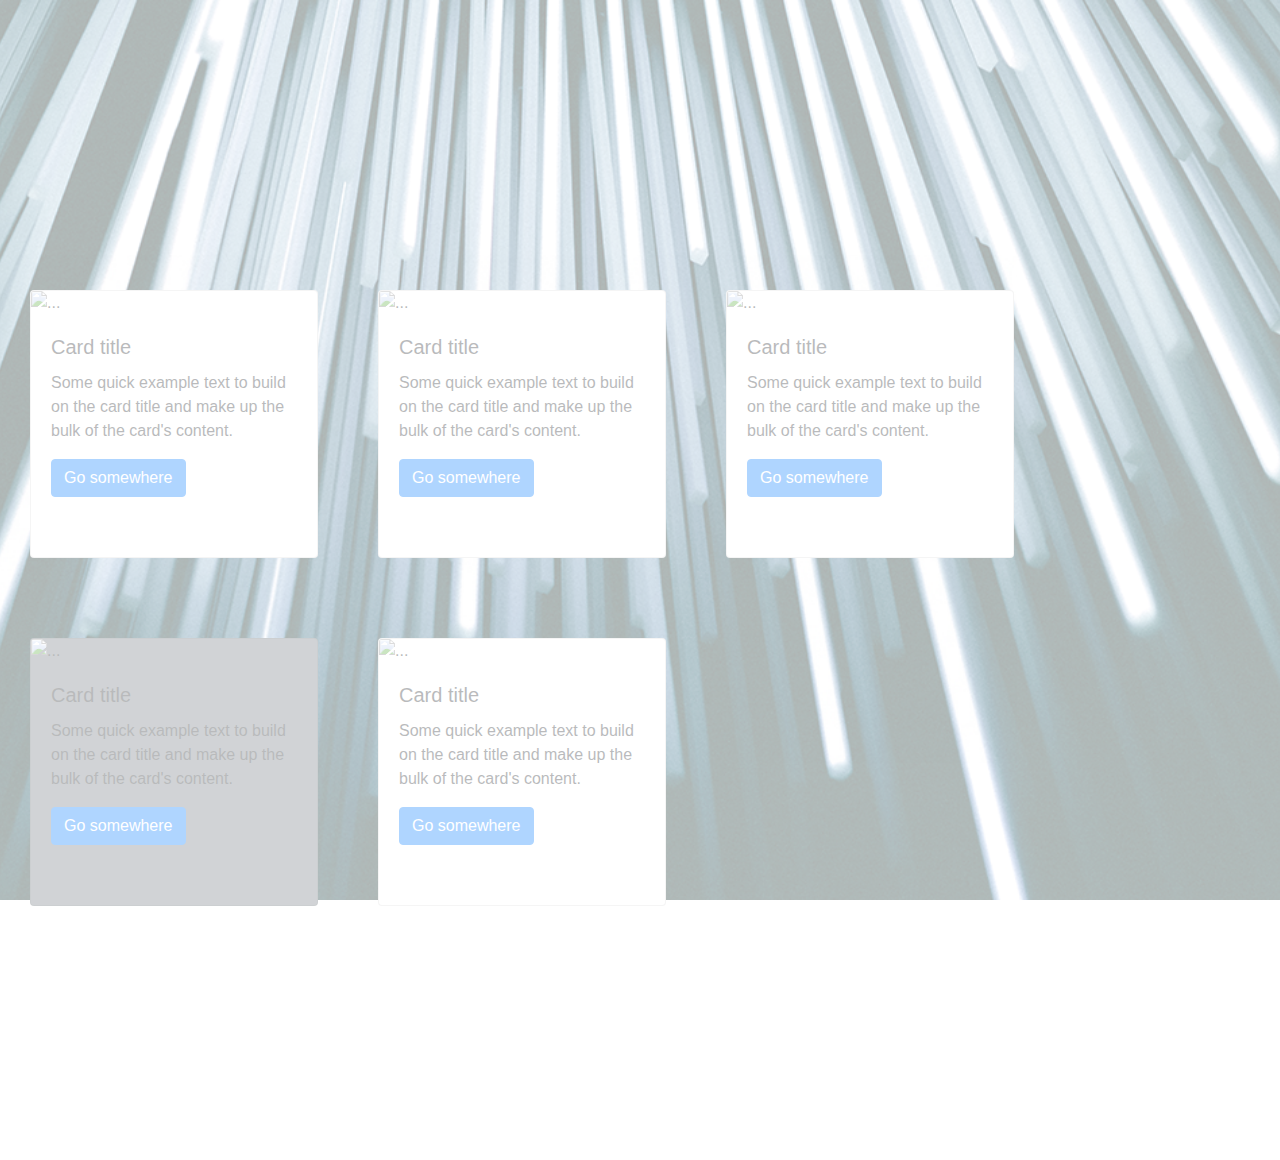
==== portfolio.html @ 7cf5228b "the beginning" ====
<!DOCTYPE html>
<html lang="en">
<head>
  <meta charset="UTF-8">
  <meta name="viewport" content="width=device-width, initial-scale=1, shrink-to-fit=no">
  <meta http-equiv="x-ua-compatible" content="ie=edge">
  <title>Taylor Osborn</title>
  
  <link rel="icon" href="img/to-favicon.ico" type="image/x-icon">
  <link rel="stylesheet" href="css/portfolio.css">
  <link rel="stylesheet" href="css/slicknav.min.css">
  <link rel="stylesheet" href="https://stackpath.bootstrapcdn.com/bootstrap/4.3.1/css/bootstrap.min.css">
  <link href="https://fonts.googleapis.com/css?family=Fjalla+One&display=swap" rel="stylesheet">
  
</head>


<div class="background"></div>

<div class="foreground">
<div class="container" id="gallery-main">

  <div class="row" id="gallery1">

    <div class="card" style="width: 18rem;">
  <img src="..." class="card-img-top" alt="...">
  <div class="card-body">
    <h5 class="card-title">Card title</h5>
    <p class="card-text">Some quick example text to build on the card title and make up the bulk of the card's content.</p>
    <a href="#" class="btn btn-primary">Go somewhere</a>
  </div>
</div>

<div class="card" style="width: 18rem;">
  <img src="..." class="card-img-top" alt="...">
  <div class="card-body">
    <h5 class="card-title">Card title</h5>
    <p class="card-text">Some quick example text to build on the card title and make up the bulk of the card's content.</p>
    <a href="#" class="btn btn-primary">Go somewhere</a>
  </div>
</div>

<div class="card" style="width: 18rem;">
  <img src="..." class="card-img-top" alt="...">
  <div class="card-body">
    <h5 class="card-title">Card title</h5>
    <p class="card-text">Some quick example text to build on the card title and make up the bulk of the card's content.</p>
    <a href="#" class="btn btn-primary">Go somewhere</a>
  </div>
</div>

  </div>

  <div class="row" id="gallery2">

    <div class="card bg-secondary" style="width: 18rem;">
      <img src="..." class="card-img-top" alt="...">
      <div class="card-body">
        <h5 class="card-title">Card title</h5>
        <p class="card-text">Some quick example text to build on the card title and make up the bulk of the card's content.</p>
        <a href="#" class="btn btn-primary">Go somewhere</a>
      </div>
    </div>
    
    <div class="card" style="width: 18rem;">
      <img src="..." class="card-img-top" alt="...">
      <div class="card-body">
        <h5 class="card-title">Card title</h5>
        <p class="card-text">Some quick example text to build on the card title and make up the bulk of the card's content.</p>
        <a href="#" class="btn btn-primary">Go somewhere</a>
      </div>
    </div>
  </div>
</div>
</div>

</body>


<script src="https://stackpath.bootstrapcdn.com/bootstrap/4.3.1/js/bootstrap.min.js" ></script>
  <script src="https://code.jquery.com/jquery-3.4.1.js"></script>
  <script type="text/javascript" src="js/jquery.slicknav.min.js"></script>

  <!--Navbar-->
  <script type="text/javascript">
  $(document).ready(function(){
    $('#menu').slicknav();
  });
  </script>

<script type="text/javascript">
  $(document).ready(function() {
      $("body").css("display", "none");
   
      $("body").fadeIn(2000);
   
      $("a#link").click(function(event){
          event.preventDefault();
          linkLocation = this.href;
          $("body").fadeOut(1000, redirectPage);      
      });
           
      function redirectPage() {
          window.location = linkLocation;
      }
  });
  </script>
 
 

</body>
</html>
---- css/portfolio.css ----
body { display: none; }

body {
  background-color: black;
  font-family: 'consolas';
}

body, html {
    height: 100%;
    margin:0;
}

#gallery-main {
  z-index: 100;
  position: absolute;
}

.foreground { 
  background-color: transparent;
  position: relative;
  width:100%;
  height:100%;
  z-index:2;
  margin-top: -50%;
}

.background {
  background-image: url("../img/page2.jpg");
  height: 100%;
  background-position: center;
  background-repeat: no-repeat;
  background-size: cover;
  position: relative;
}

.card {   
  
  margin-top: 30px; 
  margin-left: 30px;
  margin-right: 30px;
  margin-bottom: 50px;
  padding-bottom: 40px;
}
@media screen and (max-width: 800px) {
  .column {
    flex: 100%;
    max-width: 100%;
  }

    #text {
      text-align: center;
      z-index: 3;
      font-family: 'consolas';
      position: absolute;
      margin-left: 18%;
      margin-top: -25px;
    }
    
    #t {
    color: rgb(235, 235, 18);
    font-size: 70px;
    }
    
    #stack {
    color: rgb(27, 146, 226);
    font-size: 45px;
    }
    
    #first {
    color:rgb(255, 136, 0);
    font-size: 25px;
    }
  


  .slicknav_menu {
    position: relative;
  }

}
/* Responsive layout - makes the two columns stack on top of each other instead of next to each other */
@media screen and (max-width: 600px) {
  .column {
    flex: 100%;
    max-width: 100%;
  }

  .foreground { 
    background-color: transparent;
    position: relative;
    width:100%;
    height:100%;
    z-index:2;
    margin-top: -175%;
  }

  .slicknav_menu {
    position: relative;
  }

  #text {
    text-align: center;
    z-index: 3;
    font-family: 'consolas';
    position: absolute;
    margin-left: 5%;
    margin-top: -25px;
  }
  
  #t {
  color: rgb(235, 235, 18);
  font-size: 70px;
  }
  
  #stack {
  color: rgb(27, 146, 226);
  font-size: 45px
  }
  
  #first {
  color:rgb(255, 136, 0);
  font-size: 25px;
  }

  

.slicknav_menu {
  position: relative;
}

}
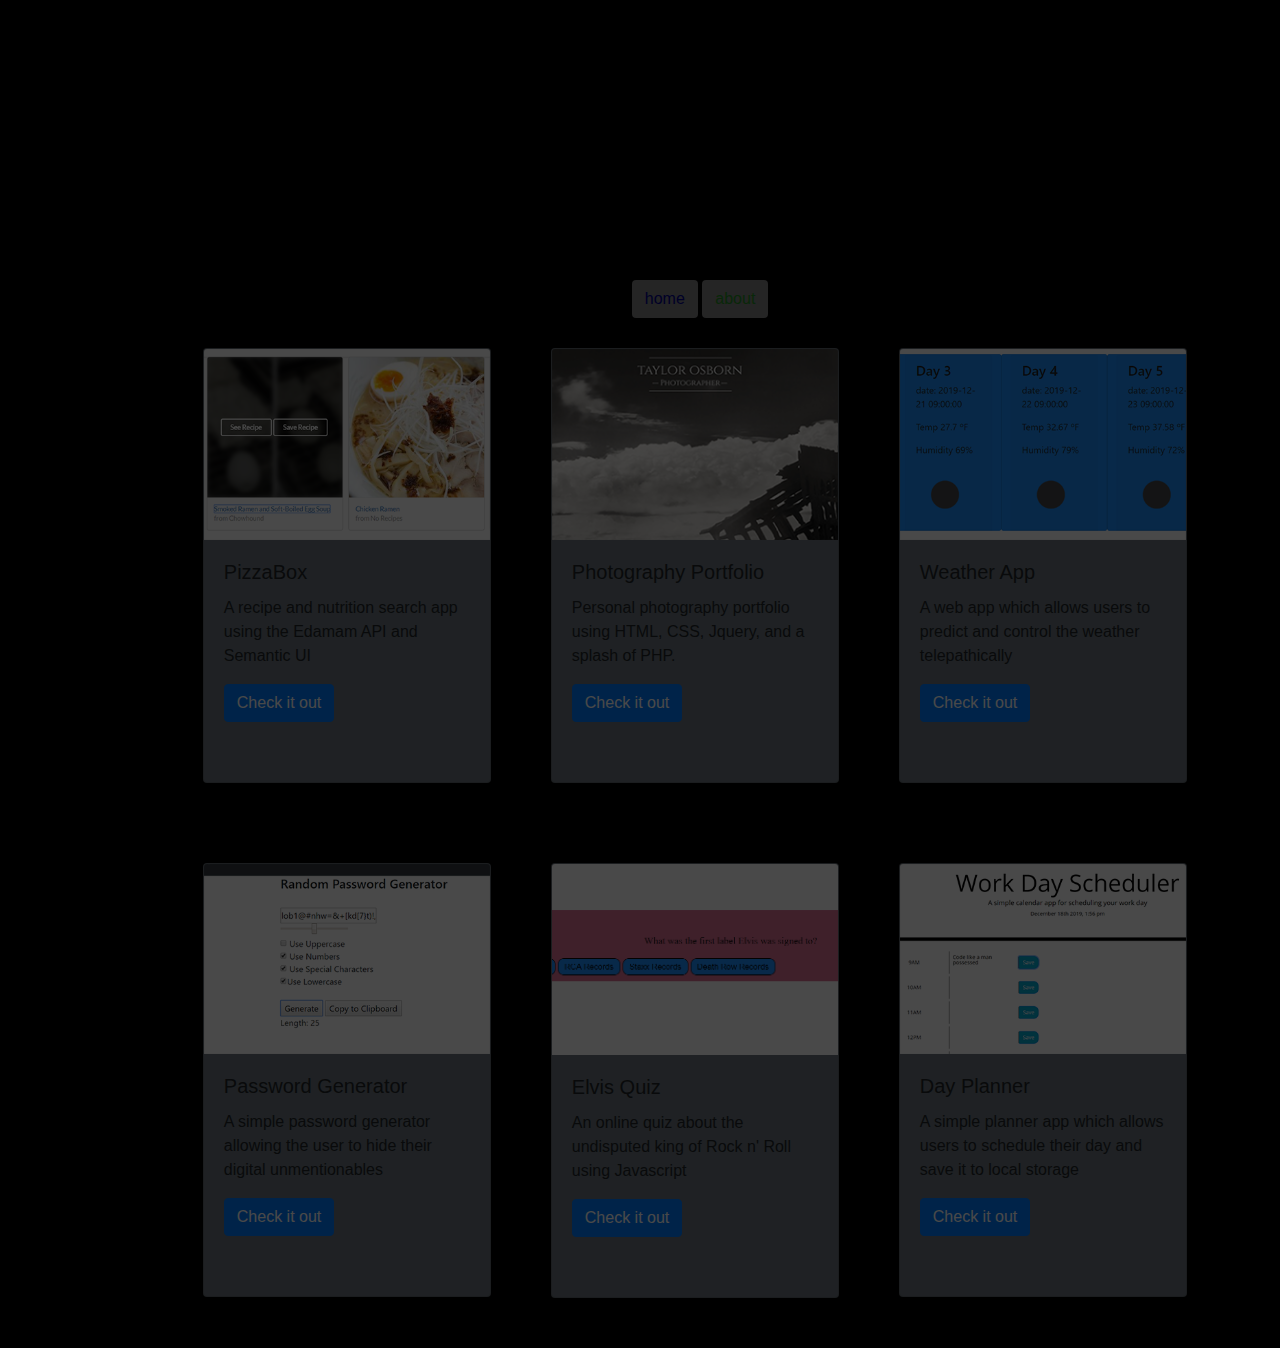
==== commit 3f7e1c21: "finished portfolio" ====
--- a/portfolio.html
+++ b/portfolio.html
@@ -19,33 +19,36 @@
 
 <div class="foreground">
 <div class="container" id="gallery-main">
-
+  <div class="navbuttons">
+  <a class="btn" href="index.html" style="background-color: gray; color: darkblue" id="link">home</a>
+  <a class="btn" href="about.html" style="background-color: gray; color: forestgreen" id="link">about</a>
+</div>
   <div class="row" id="gallery1">
 
-    <div class="card" style="width: 18rem;">
-  <img src="..." class="card-img-top" alt="...">
+    <div class="card bg-secondary" style="width: 18rem; height: 25%" >
+  <img src="img/pizzabox.png" class="card-img-top" alt="..." >
   <div class="card-body">
-    <h5 class="card-title">Card title</h5>
-    <p class="card-text">Some quick example text to build on the card title and make up the bulk of the card's content.</p>
-    <a href="#" class="btn btn-primary">Go somewhere</a>
+    <h5 class="card-title">PizzaBox</h5>
+    <p class="card-text">A recipe and nutrition search app using the Edamam API and Semantic UI</p>
+    <a href="https://trafaelosborn.github.io/PizzaBox/" class="btn btn-primary">Check it out</a>
   </div>
 </div>
 
-<div class="card" style="width: 18rem;">
-  <img src="..." class="card-img-top" alt="...">
+<div class="card bg-secondary" style="width: 18rem; height: 25%" >
+  <img src="img/photoportfolio.png" class="card-img-top" alt="..." >
   <div class="card-body">
-    <h5 class="card-title">Card title</h5>
-    <p class="card-text">Some quick example text to build on the card title and make up the bulk of the card's content.</p>
-    <a href="#" class="btn btn-primary">Go somewhere</a>
+    <h5 class="card-title">Photography Portfolio</h5>
+    <p class="card-text">Personal photography portfolio using HTML, CSS, Jquery, and a splash of PHP.</p>
+    <a href="http://www.thetaylorosborn.com/" class="btn btn-primary">Check it out</a>
   </div>
 </div>
 
-<div class="card" style="width: 18rem;">
-  <img src="..." class="card-img-top" alt="...">
+<div class="card bg-secondary" style="width: 18rem; height: 25%" >
+  <img src="img/weather.png" class="card-img-top" alt="..." >
   <div class="card-body">
-    <h5 class="card-title">Card title</h5>
-    <p class="card-text">Some quick example text to build on the card title and make up the bulk of the card's content.</p>
-    <a href="#" class="btn btn-primary">Go somewhere</a>
+    <h5 class="card-title">Weather App</h5>
+    <p class="card-text">A web app which allows users to predict and control the weather telepathically</p>
+    <a href="https://trafaelosborn.github.io/WeatherApp/" class="btn btn-primary">Check it out</a>
   </div>
 </div>
 
@@ -53,25 +56,37 @@
 
   <div class="row" id="gallery2">
 
-    <div class="card bg-secondary" style="width: 18rem;">
-      <img src="..." class="card-img-top" alt="...">
+    <div class="card bg-secondary" style="width: 18rem; height: 25%" >
+      <img src="img/password.png" class="card-img-top" alt="..." >
       <div class="card-body">
-        <h5 class="card-title">Card title</h5>
-        <p class="card-text">Some quick example text to build on the card title and make up the bulk of the card's content.</p>
-        <a href="#" class="btn btn-primary">Go somewhere</a>
+        <h5 class="card-title">Password Generator</h5>
+        <p class="card-text">A simple password generator allowing the user to hide their digital unmentionables</p>
+        <a href="https://trafaelosborn.github.io/passwordGenerator/" class="btn btn-primary">Check it out</a>
       </div>
     </div>
     
-    <div class="card" style="width: 18rem;">
-      <img src="..." class="card-img-top" alt="...">
+    <div class="card bg-secondary" style="width: 18rem; height: 25%" >
+      <img src="img/elvis.png" class="card-img-top" alt="..." >
       <div class="card-body">
-        <h5 class="card-title">Card title</h5>
-        <p class="card-text">Some quick example text to build on the card title and make up the bulk of the card's content.</p>
-        <a href="#" class="btn btn-primary">Go somewhere</a>
+        <h5 class="card-title">Elvis Quiz</h5>
+        <p class="card-text">An online quiz about the undisputed king of Rock n' Roll using Javascript</p>
+        <a href="https://trafaelosborn.github.io/Quiz/" class="btn btn-primary">Check it out</a>
       </div>
     </div>
+
+    <div class="card bg-secondary" style="width: 18rem; height: 25%" >
+      <img src="img/calendar.png" class="card-img-top" alt="..." >
+      <div class="card-body">
+        <h5 class="card-title">Day Planner</h5>
+        <p class="card-text">A simple planner app which allows users to schedule their day and save it to local storage</p>
+        <a href="https://trafaelosborn.github.io/Calendar/" class="btn btn-primary">Check it out</a>
+      </div>
+    </div>
+    
   </div>
+  
 </div>
+
 </div>
 
 </body>
--- a/css/portfolio.css
+++ b/css/portfolio.css
@@ -8,15 +8,21 @@
 body, html {
     height: 100%;
     margin:0;
+    background-color: black;
+}
+.navbuttons {
+  margin-left: 40%;
+  margin-top: 20px;
 }
 
 #gallery-main {
   z-index: 100;
   position: absolute;
+  margin-left: 13.5%;
 }
 
 .foreground { 
-  background-color: transparent;
+  background-color:black;
   position: relative;
   width:100%;
   height:100%;
@@ -25,7 +31,7 @@
 }
 
 .background {
-  background-image: url("../img/page2.jpg");
+  background-color:black;
   height: 100%;
   background-position: center;
   background-repeat: no-repeat;
@@ -34,12 +40,17 @@
 }
 
 .card {   
-  
   margin-top: 30px; 
   margin-left: 30px;
   margin-right: 30px;
   margin-bottom: 50px;
   padding-bottom: 40px;
+}
+
+
+
+.btn:hover {
+  transform: scale(1.02);
 }
 @media screen and (max-width: 800px) {
   .column {
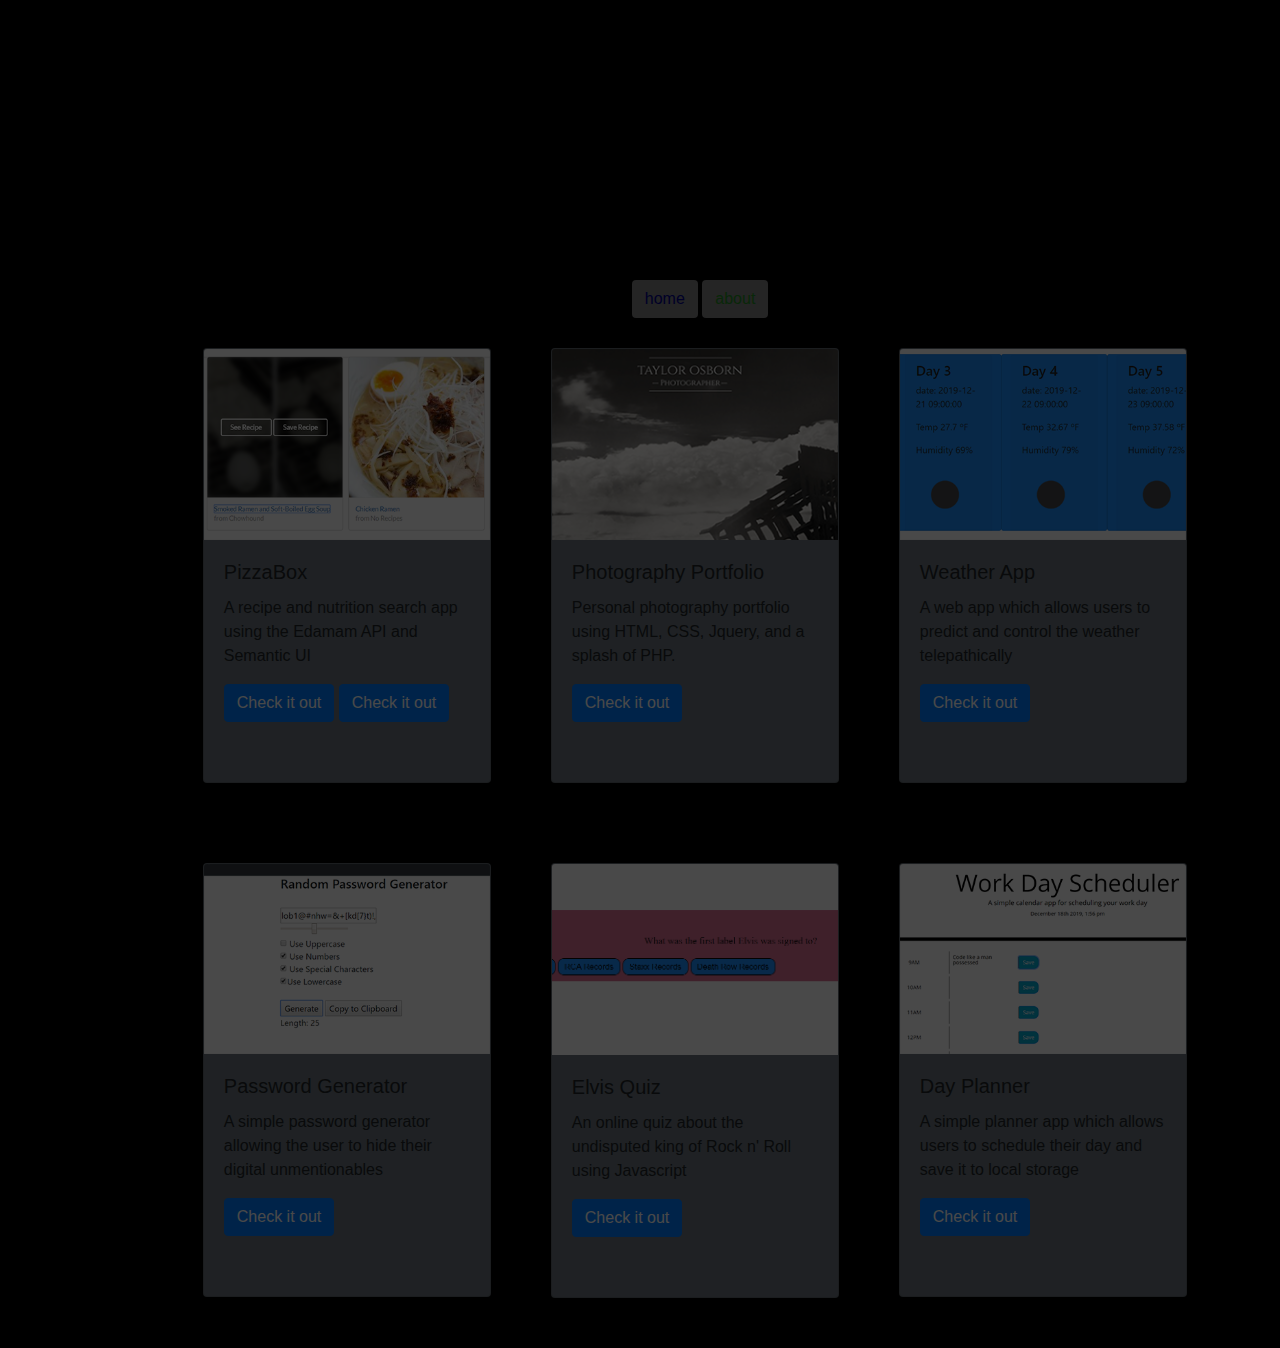
==== commit fe156709: "continuing" ====
--- a/portfolio.html
+++ b/portfolio.html
@@ -31,7 +31,9 @@
     <h5 class="card-title">PizzaBox</h5>
     <p class="card-text">A recipe and nutrition search app using the Edamam API and Semantic UI</p>
     <a href="https://trafaelosborn.github.io/PizzaBox/" class="btn btn-primary">Check it out</a>
+    <a href="https://trafaelosborn.github.io/PizzaBox/" class="btn btn-primary">Check it out</a>
   </div>
+  
 </div>
 
 <div class="card bg-secondary" style="width: 18rem; height: 25%" >
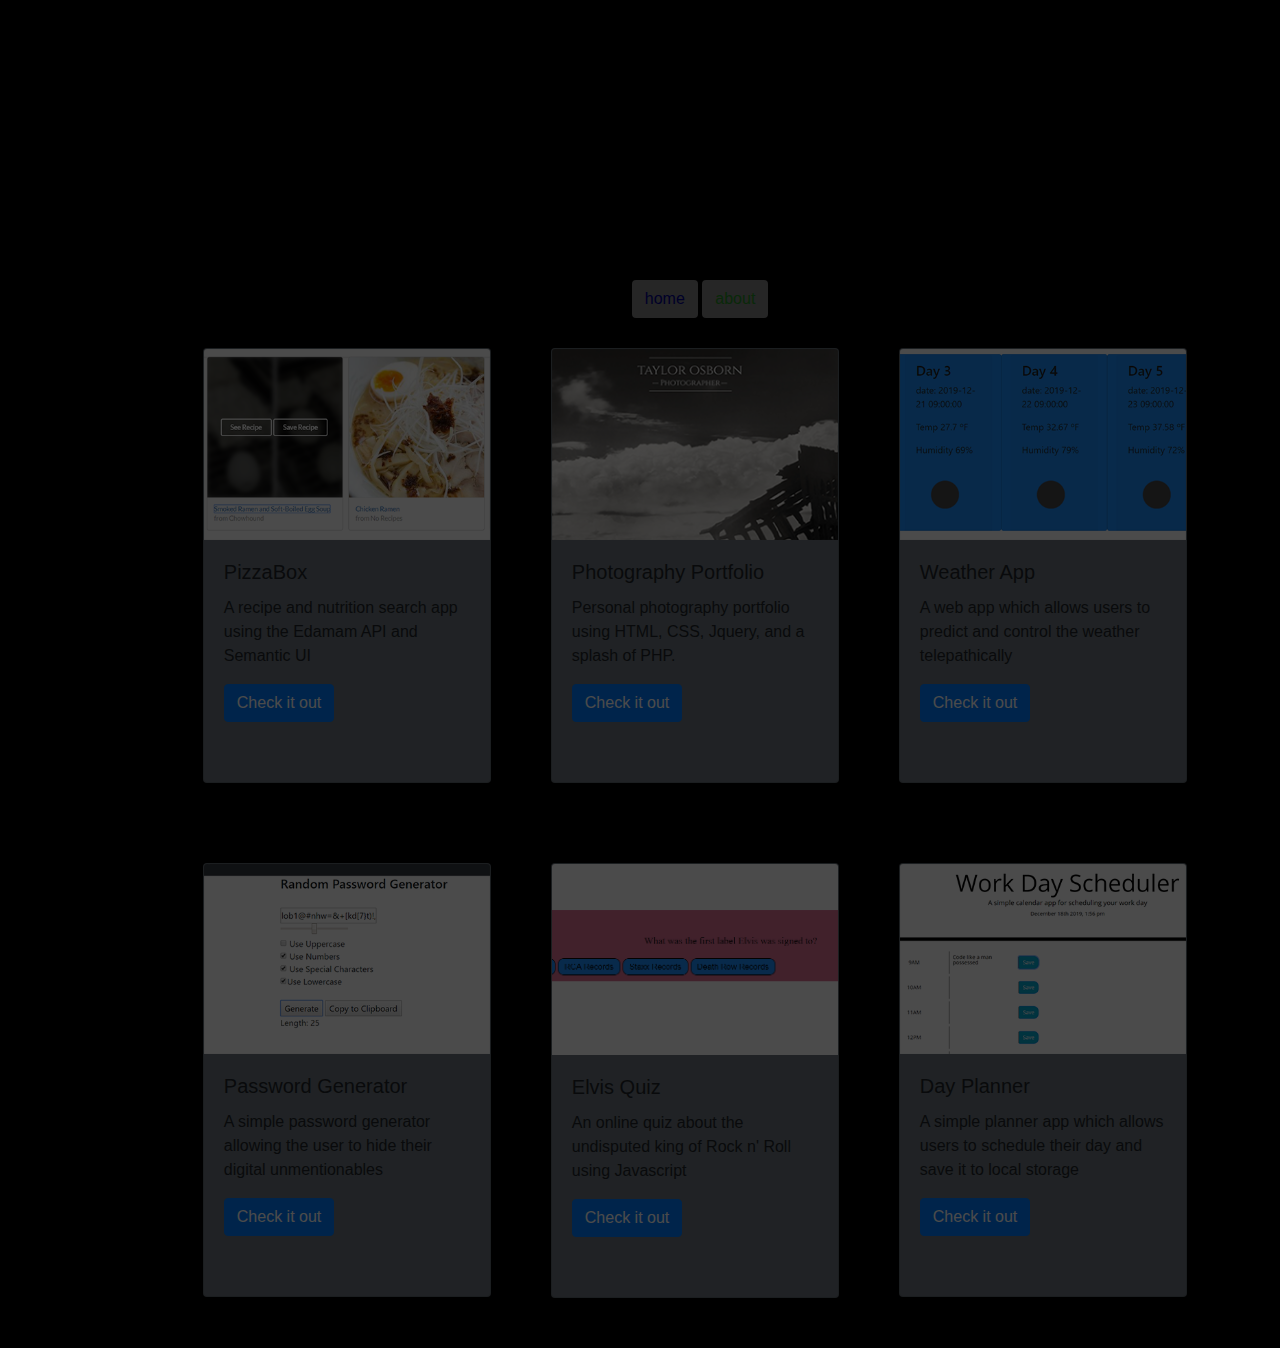
==== commit 4de9278b: "complete" ====
--- a/portfolio.html
+++ b/portfolio.html
@@ -30,7 +30,6 @@
   <div class="card-body">
     <h5 class="card-title">PizzaBox</h5>
     <p class="card-text">A recipe and nutrition search app using the Edamam API and Semantic UI</p>
-    <a href="https://trafaelosborn.github.io/PizzaBox/" class="btn btn-primary">Check it out</a>
     <a href="https://trafaelosborn.github.io/PizzaBox/" class="btn btn-primary">Check it out</a>
   </div>
   
